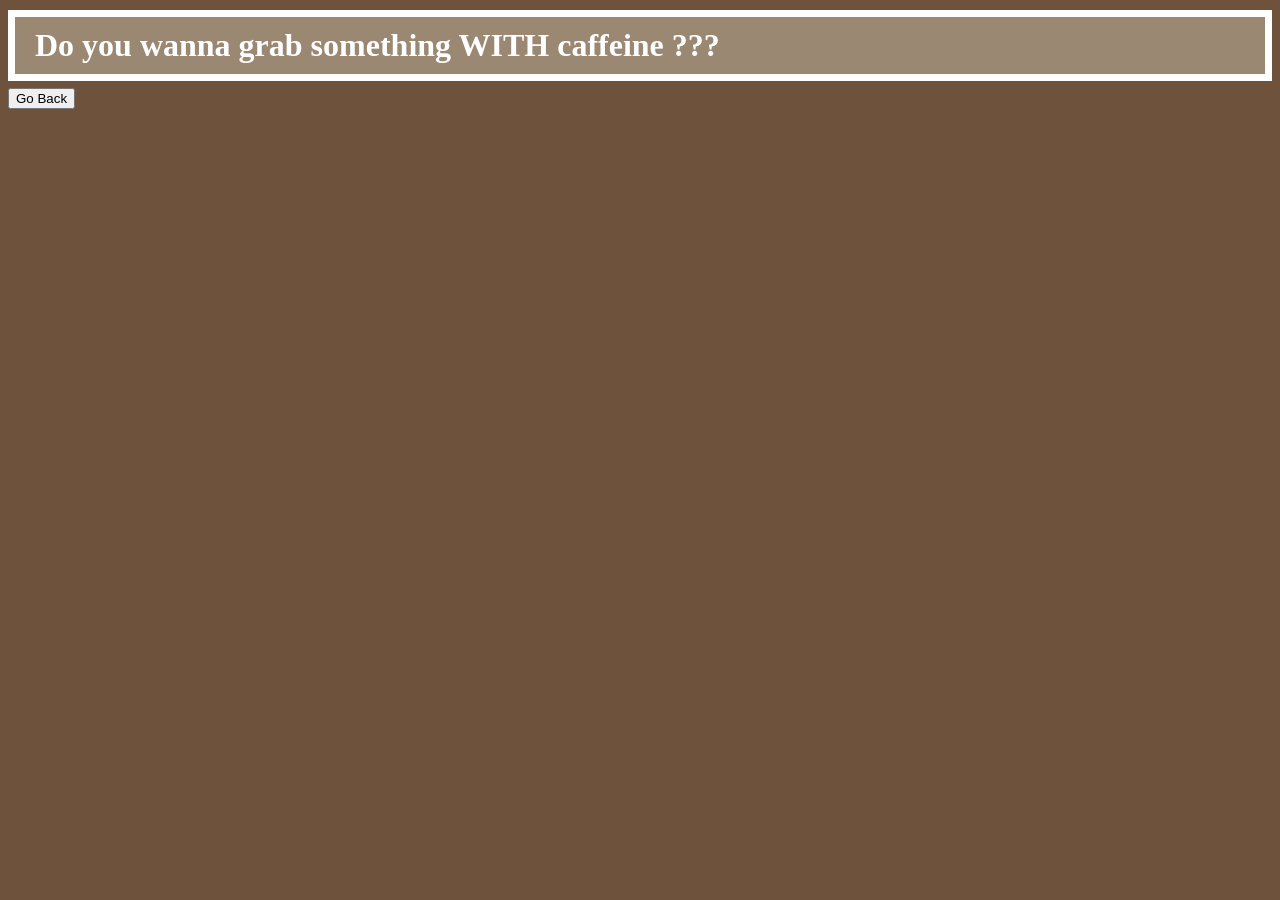
==== cafeina.html @ 51ea8b8b "Se añade tema de barista, ademas de nuevos estilos" ====
<!DOCTYPE html>
<html lang="en">
<head>
    <meta charset="UTF-8">
    <meta name="viewport" content="width=device-width, initial-scale=1.0">
    <link rel="stylesheet" href="style.css">
    <title>Caffeine</title>
</head>
<body>
    <h1>Do you wanna grab something WITH caffeine ???</h1>
    <a href="index.html">
        <button>Go Back</button>
    </a>
</body>
</html>
---- style.css ----
body{
    background-color: #6f523bff;
}
h1{
    text-align: left;
    color: #FFFFFF;
    background-color: #9A8873;
    border: solid 7px #FFFFFF;
    padding: 10px 0px 10px 20px;
    margin-top: 10px;
    margin-bottom: 7px;
    font-family: 'Times New Roman', Times, serif;
}
.buttonmenu{
    width: 100%;
    background-color: #e8d1c5;
    font-family: cursive;
    font-size: 15px;
    font-style: oblique;
    padding-bottom: 20px;
    margin-bottom: 5px;
}
.imgbutton{
    height: 350px;
    padding: 10px 0 20px 0;
}
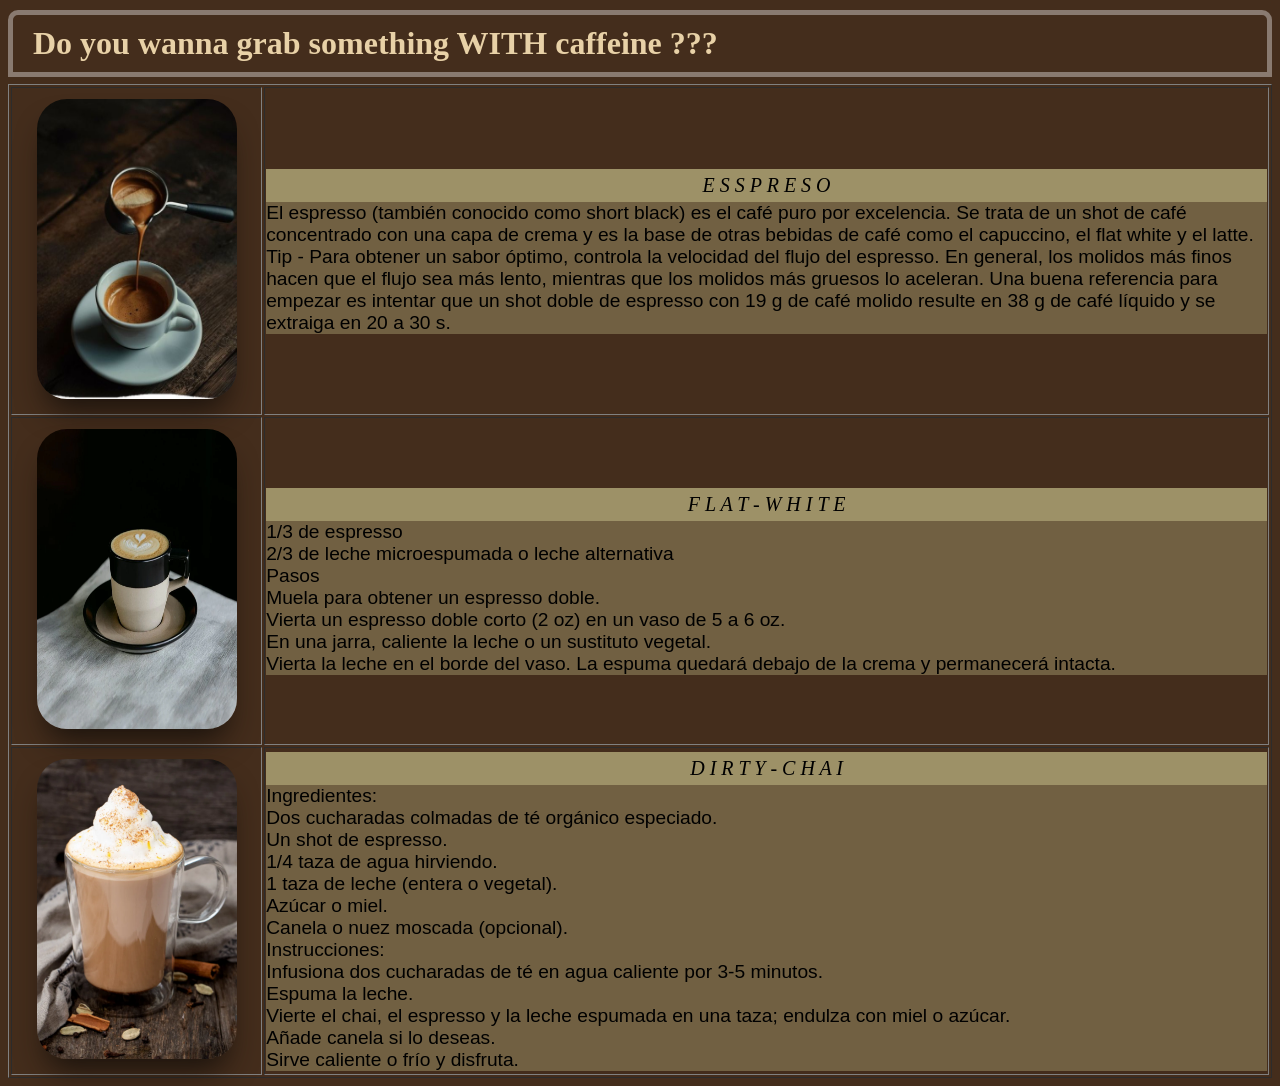
==== commit 444e97b8: "Se añade contenido e implemetacion de fontsize a cafeina.html" ====
--- a/cafeina.html
+++ b/cafeina.html
@@ -8,8 +8,70 @@
 </head>
 <body>
     <h1>Do you wanna grab something WITH caffeine ???</h1>
-    <a href="index.html">
-        <button>Go Back</button>
-    </a>
-</body>
+    <table border="1px" width="100%">
+        <tr>
+            <td width="20%" align="center">
+                <img src="cafeina/espresso.jpg">
+            </td>
+            <td>
+                <p class="base">      
+                    E S S P R E S O
+                </p>
+                <p class="content">      
+                    El espresso (también conocido como short black) es el café puro por excelencia. Se trata de un shot de café concentrado con una capa de crema y es la base de otras bebidas de café como el capuccino, el flat white y el latte.
+                    Tip - Para obtener un sabor óptimo, controla la velocidad del flujo del espresso. En general, los molidos más finos hacen que el flujo sea más lento, mientras que los molidos más gruesos lo aceleran. Una buena referencia para empezar es intentar que un shot doble de espresso con 19 g de café molido resulte en 38 g de café líquido y se extraiga en 20 a 30 s.
+                </p>
+            </td>
+        </tr>
+
+        <tr>
+            <td width="20%" align="center">
+                <img src="cafeina/flatwhite.webp">
+            </td>
+            <td>
+                <p class="base">      
+                    F L A T - W H I T E
+                </p>
+                <p class="content">      
+                    1/3 de espresso <br>
+                    2/3 de leche microespumada o leche alternativa <br>
+                    Pasos<br>
+                    Muela para obtener un espresso doble.<br>
+                    Vierta un espresso doble corto (2 oz) en un vaso de 5 a 6 oz.<br>
+                    En una jarra, caliente la leche o un sustituto vegetal.<br>
+                    Vierta la leche en el borde del vaso. La espuma quedará debajo de la crema y permanecerá intacta.<br>
+                </p>
+            </td>
+        </tr>
+
+        <tr>
+            <td width="20%" align="center">
+                <img src="cafeina/Dirtychai.webp">
+            </td>
+            <td>
+                <p class="base">      
+                    D I R T Y - C H A I
+                </p>
+                <p class="content">      
+                    Ingredientes:<br>
+                    Dos cucharadas colmadas de té orgánico especiado.<br>
+                    Un shot de espresso.<br>
+                    1/4 taza de agua hirviendo.<br>
+                    1 taza de leche (entera o vegetal).<br>
+                    Azúcar o miel.<br>
+                    Canela o nuez moscada (opcional).<br>
+                    Instrucciones:<br>
+                    Infusiona dos cucharadas de té en agua caliente por 3-5 minutos.<br>
+                    Espuma la leche.<br>
+                    Vierte el chai, el espresso y la leche espumada en una taza; endulza con miel o azúcar.<br>
+                    Añade canela si lo deseas.<br>
+                    Sirve caliente o frío y disfruta.
+
+                </p>
+            </td>
+        </tr>
+    </table>
+    
+    
+    </body>
 </html>
--- a/style.css
+++ b/style.css
@@ -1,11 +1,15 @@
+* {
+  box-sizing: border-box;
+}
 body{
-    background-color: #6f523bff;
+    background-color: #442d1c;
 }
 h1{
     text-align: left;
-    color: #FFFFFF;
-    background-color: #9A8873;
-    border: solid 7px #FFFFFF;
+    color: #e8d1a7;
+    background-color: none;
+    border: solid 5px #ffffff5e;
+    border-radius: 10px 10px 0 0;
     padding: 10px 0px 10px 20px;
     margin-top: 10px;
     margin-bottom: 7px;
@@ -13,14 +17,46 @@
 }
 .buttonmenu{
     width: 100%;
-    background-color: #e8d1c5;
+    background-color: #e8d1a7;
+    border: 0px;
+    border-radius: 10px;
     font-family: cursive;
     font-size: 15px;
     font-style: oblique;
     padding-bottom: 20px;
-    margin-bottom: 5px;
+    margin-bottom: 10px;
+}
+.buttonmenu:hover{
+    background-color: #9d9167;
+    font-size:larger;
+    color: #e8d1c5;
 }
 .imgbutton{
-    height: 350px;
+    height: 370px;
     padding: 10px 0 20px 0;
+}
+img{
+    width: 200px;
+    height: 300px;
+    box-shadow: 0px 20px 30px -10px rgba(23, 16, 11, 0.933);
+    border-radius: 30px;
+    margin: 10px 0 10px 0;
+}
+.base{
+    background-color: #9d9167;
+    text-align: center;
+    font-family: cursive;
+    padding: 5px 0 5px 0;
+    margin: 0 0 0 0;
+    border: 0 0 0 0;
+    font-size: 20px;
+    font-style: italic;
+}
+
+.content{
+    font-size:larger;
+    margin: 0 0 0 0;
+    background-color: #9d916782;
+    border: 0 0 0 0;
+    font-family: 'Segoe UI', Tahoma, Geneva, Verdana, sans-serif;
 }
